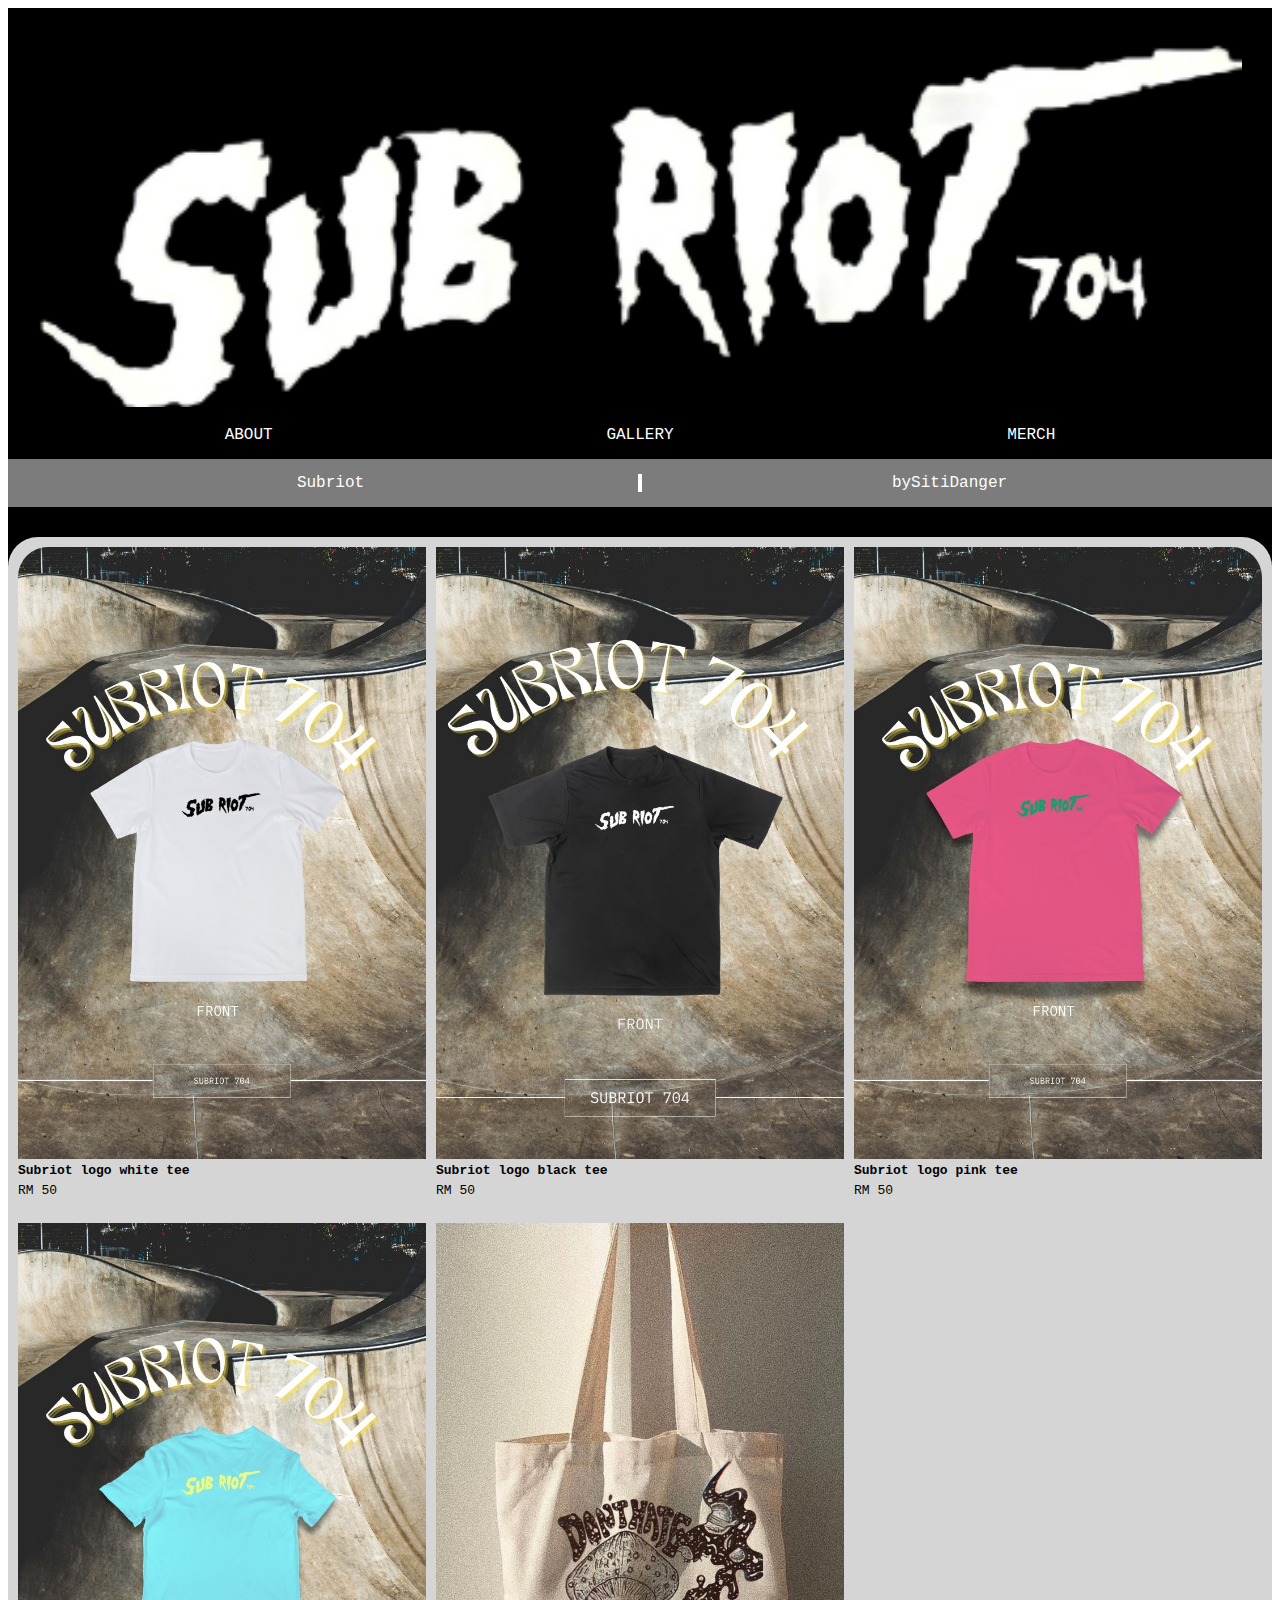
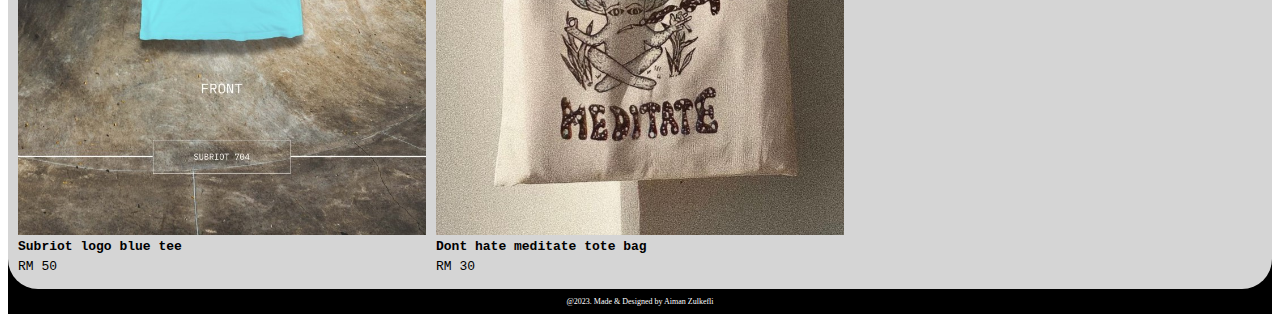
==== merch.html @ 35de899e "Merch page" ====
<!DOCTYPE html>
<html lang="en">

<head>
    <meta charset="UTF-8">
    <meta http-equiv="X-UA-Compatible" content="IE=edge">
    <meta name="viewport" content="width=device-width, initial-scale=1.0">
    <link rel="stylesheet" type="text/css" href="merch.css">
    <title>Subriot</title>
</head>

<body>
    <section>
        <header>
            <img src="media/subriot logo no bg.png" alt="subriot logo" width="100%">
            <div class="menus">
                <div class="menu">
                    <a href="index.html">About</a>
                </div>
                <div class="menu">
                    <a href="index.html">Gallery</a>
                </div>
                <div class="menu">
                    <a href="merch.html">Merch</a>
                </div>
            </div>
        </header>
        <div class="selections">
            <div class="selection">
                <a href="#">Subriot</a>
            </div>
            <div class="selection">
                <a href="#">bySitiDanger</a>
            </div>
        </div>
    
        <div class="main-section">
            <main>
                <div class="merchs">
                    <div class="merch">
                        <img src="/media/merch/whiteteezoom.jpg" alt="white tee" width="100%">
                        <div class="merch-text">
                            <h4>Subriot logo white tee</h4>
                        </div>
                        <div class="merch-price">
                            <p>RM 50</p>
                        </div>
                    </div>
                    <div class="merch">
                        <img src="/media/merch/blackteezoom.jpg" alt="black tee" width="100%">
                        <div class="merch-text">
                            <h4>Subriot logo black tee</h4>
                        </div>
                        <div class="merch-price">
                            <p>RM 50</p>
                        </div>
                    </div>
                    <div class="merch">
                        <img src="/media/merch/pinkteezoom.jpg" alt="pink tee" width="100%">
                        <div class="merch-text">
                            <h4>Subriot logo pink tee</h4>
                        </div>
                        <div class="merch-price">
                            <p>RM 50</p>
                        </div>
                    </div>
                </div>
                <div class="merchs">
                    <div class="merch">
                        <img src="/media/merch/blueteezoom.jpg" alt="blue tee" width="100%">
                        <div class="merch-text">
                            <h4>Subriot logo blue tee</h4>
                        </div>
                        <div class="merch-price">
                            <p>RM 50</p>
                        </div>
                    </div>
                    <div class="merch">
                        <img src="/media/merch/totebag bySitiDangerzoom.jpg" alt="totebag" width="100%">
                        <div class="merch-text">
                            <h4>Dont hate meditate tote bag</h4>
                        </div>
                        <div class="merch-price">
                            <p>RM 30</p>
                        </div>
                    </div>
                </div>
            </main>
        </div>
        <footer>
            <div class="footer-bottom">
                <p>
                    @2023. Made & Designed by Aiman Zulkefli
                </p>
            </div>
        </footer>
    </section>
</body>

</html>
---- merch.css ----
* {
    box-sizing: border-box;
}

section {
    width: auto;
    height: auto;
    overflow-y: scroll;
    scroll-behavior: smooth;
    background-color: rgb(0, 0, 0);
}

header {
    padding: 30px 30px 0px 30px;
}

.menus {
    display: flex;
    padding: 15px;
    font-family: 'Courier New', Courier, monospace;
    text-transform: uppercase;
}

.menu {
    flex: 1;
    text-align: center;
}

.menu a {
    color: white;
    text-decoration: none;
}

.menu a:hover {
    color: red;
    text-decoration: underline;
}

.selections {
    display: flex;
    padding: 15px;
    font-family: 'Courier New', Courier, monospace;
    background-color: rgb(124, 124, 124);
    margin-bottom: 30px;
}

.selection {
    flex: 1;
    text-align: center;
}

.selection a:hover {
    color: red;
    text-decoration: underline;
}

.selection:nth-child(1) {
    border-right: 2px solid rgb(255, 255, 255);
}

.selection:nth-child(2) {
    border-left: 2px solid rgb(255, 255, 255);
}

.selection a {
    color: white;
    text-decoration: none;
}

.main-section {
    background-color: #d5d5d5;
    border-radius: 30px;
}

.merchs {
    display: grid;
    grid-template-columns: repeat(3, 1fr);
    padding: 10px;
    gap: 10px;
    font-family: monospace;
}

.merch {
    transition: all .5s;
}

.merch img {
    min-height: fit-content;
    transition: all .5s;
}

.merch img:hover {
    transform: scale(0.9);
}

.merchs:nth-child(1) .merch:nth-child(1) img {
    border-top-left-radius: 30px;
}

.merchs:nth-child(1) .merch:nth-child(3) img {
    border-top-right-radius: 30px;
}

.merch-text h4 {
    margin: 0px;
}

.merch-price p {
    margin: 5px 0px;
}

.footer-bottom p {
    color: white;
    text-align: center;
    font-size: 8px;
}
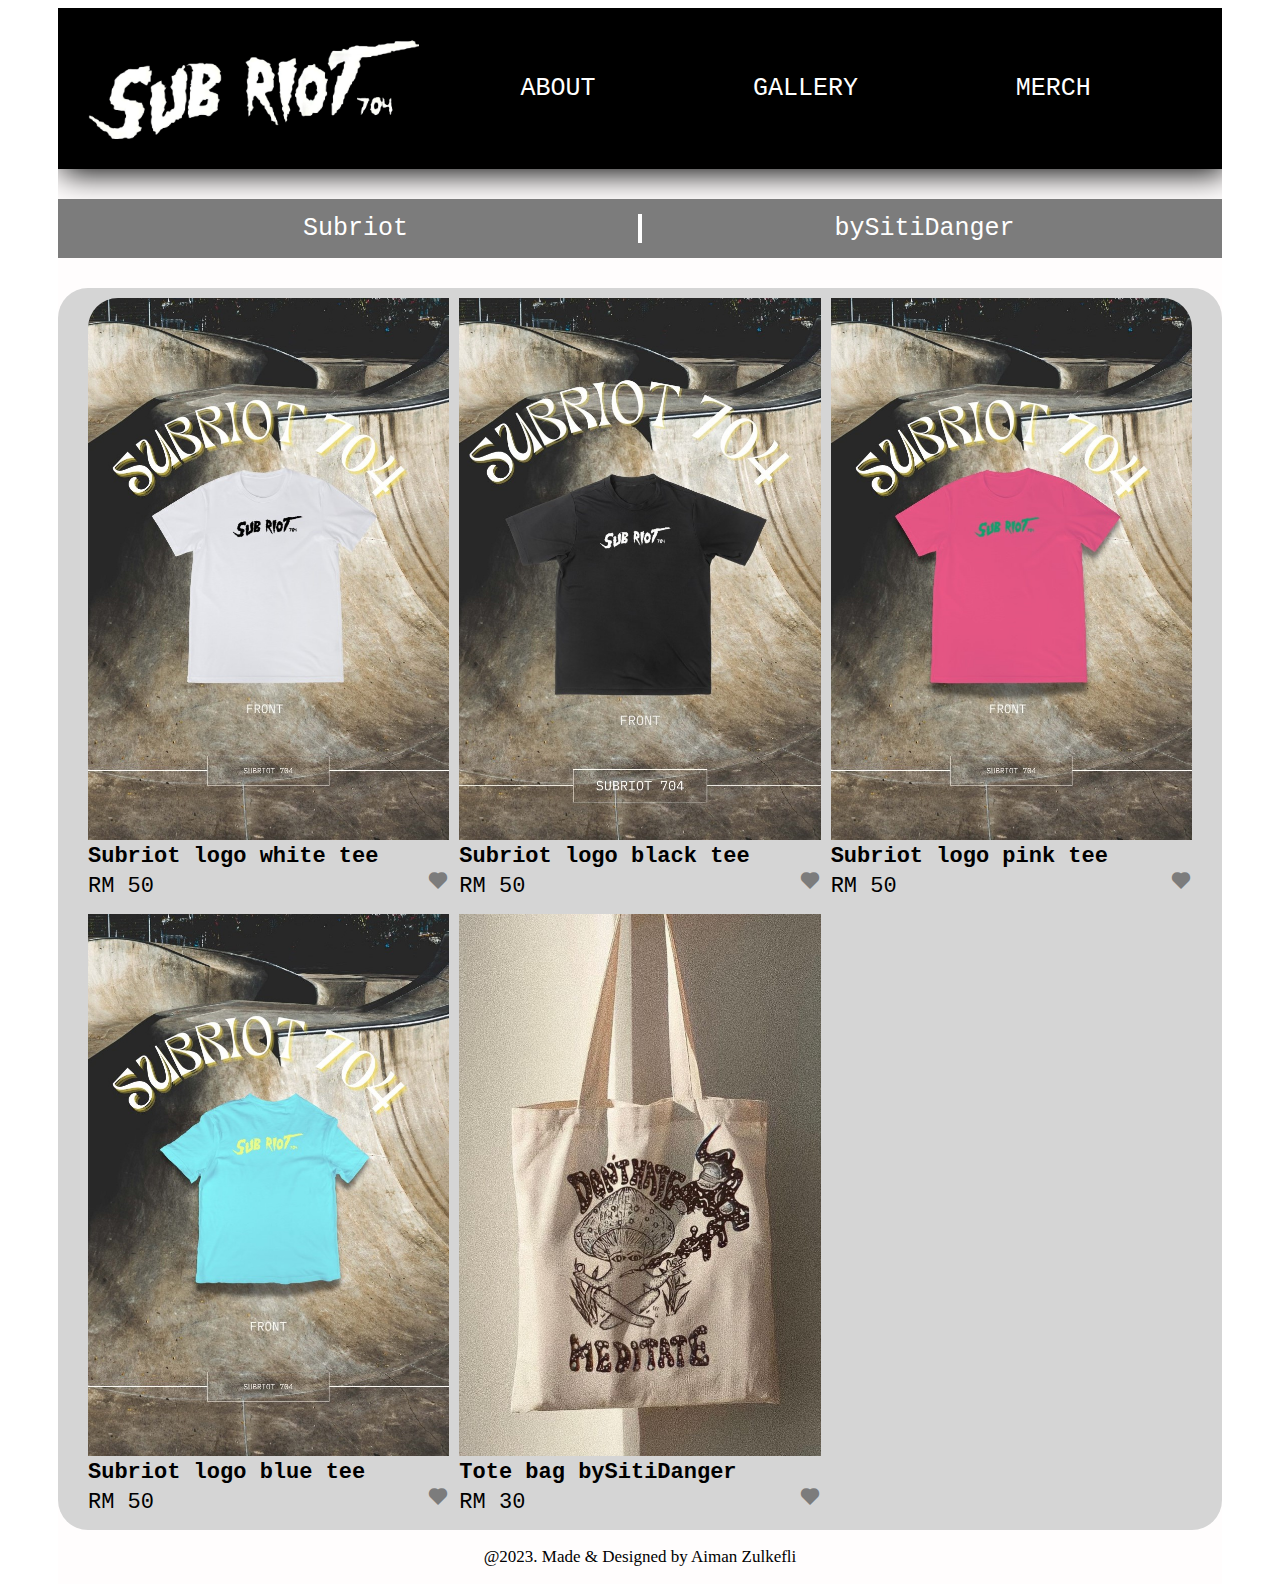
==== commit ea421bbd: "Merch page" ====
--- a/merch.html
+++ b/merch.html
@@ -5,6 +5,7 @@
     <meta charset="UTF-8">
     <meta http-equiv="X-UA-Compatible" content="IE=edge">
     <meta name="viewport" content="width=device-width, initial-scale=1.0">
+    <link href='https://unpkg.com/boxicons@2.1.4/css/boxicons.min.css' rel='stylesheet'>
     <link rel="stylesheet" type="text/css" href="merch.css">
     <title>Subriot</title>
 </head>
@@ -33,7 +34,7 @@
                 <a href="#">bySitiDanger</a>
             </div>
         </div>
-    
+
         <div class="main-section">
             <main>
                 <div class="merchs">
@@ -41,6 +42,9 @@
                         <img src="/media/merch/whiteteezoom.jpg" alt="white tee" width="100%">
                         <div class="merch-text">
                             <h4>Subriot logo white tee</h4>
+                        </div>
+                        <div class="heart-icon">
+                            <i class='bx bxs-heart'></i>
                         </div>
                         <div class="merch-price">
                             <p>RM 50</p>
@@ -51,6 +55,9 @@
                         <div class="merch-text">
                             <h4>Subriot logo black tee</h4>
                         </div>
+                        <div class="heart-icon">
+                            <i class='bx bxs-heart'></i>
+                        </div>
                         <div class="merch-price">
                             <p>RM 50</p>
                         </div>
@@ -60,16 +67,20 @@
                         <div class="merch-text">
                             <h4>Subriot logo pink tee</h4>
                         </div>
+                        <div class="heart-icon">
+                            <i class='bx bxs-heart'></i>
+                        </div>
                         <div class="merch-price">
                             <p>RM 50</p>
                         </div>
                     </div>
-                </div>
-                <div class="merchs">
                     <div class="merch">
                         <img src="/media/merch/blueteezoom.jpg" alt="blue tee" width="100%">
                         <div class="merch-text">
                             <h4>Subriot logo blue tee</h4>
+                        </div>
+                        <div class="heart-icon">
+                            <i class='bx bxs-heart'></i>
                         </div>
                         <div class="merch-price">
                             <p>RM 50</p>
@@ -78,7 +89,10 @@
                     <div class="merch">
                         <img src="/media/merch/totebag bySitiDangerzoom.jpg" alt="totebag" width="100%">
                         <div class="merch-text">
-                            <h4>Dont hate meditate tote bag</h4>
+                            <h4>Tote bag bySitiDanger</h4>
+                        </div>
+                        <div class="heart-icon">
+                            <i class='bx bxs-heart'></i>
                         </div>
                         <div class="merch-price">
                             <p>RM 30</p>
--- a/merch.css
+++ b/merch.css
@@ -74,13 +74,14 @@
 
 .merchs {
     display: grid;
-    grid-template-columns: repeat(3, 1fr);
+    grid-template-columns: repeat(2, 1fr);
     padding: 10px;
     gap: 10px;
     font-family: monospace;
 }
 
 .merch {
+    position: relative;
     transition: all .5s;
 }
 
@@ -97,12 +98,22 @@
     border-top-left-radius: 30px;
 }
 
-.merchs:nth-child(1) .merch:nth-child(3) img {
+.merchs:nth-child(1) .merch:nth-child(2) img {
     border-top-right-radius: 30px;
 }
 
 .merch-text h4 {
     margin: 0px;
+}
+
+.heart-icon {
+    position: absolute;
+    right: 0;
+    color: rgb(124, 124, 124);
+}
+
+.heart-icon:hover {
+    color: red;
 }
 
 .merch-price p {
@@ -113,4 +124,72 @@
     color: white;
     text-align: center;
     font-size: 8px;
+}
+
+@media (min-width:600px) {
+
+    .menu {
+        font-size: 25px;
+    }
+
+    .selections {
+        font-size: 25px;
+    }
+
+    h4,.heart-icon,p{
+        font-size: 22px;
+    }
+
+    .footer-bottom p{
+        font-size: 17px;
+    }
+}
+
+@media (min-width:990px){
+    section {
+        background-color: rgb(255, 253, 253);
+        margin: 0px 50px;
+    }
+
+    header {
+        display: flex;
+        padding: 30px;
+        background-color: black;
+        margin-bottom: 30px;
+        box-shadow: 4px 4px 30px rgb(0, 0, 0);
+    }
+
+    header img {
+        width: 30%;
+    }
+
+    .menus {
+        flex: 1;
+    }
+
+    .menu {
+        display: flex;
+        justify-content: center;
+        align-items: center;
+    }
+
+    .merchs {
+        display: grid;
+        grid-template-columns: repeat(3, 1fr);
+        padding: 10px 30px;
+        gap: 10px;
+        font-family: monospace;
+    }
+
+    .merchs:nth-child(1) .merch:nth-child(2) img {
+        border-top-right-radius: 0px;
+    }
+
+    .merchs:nth-child(1) .merch:nth-child(3) img {
+        border-top-right-radius: 30px;
+    }
+
+    .footer-bottom p {
+        color: rgb(0, 0, 0);
+    }
 }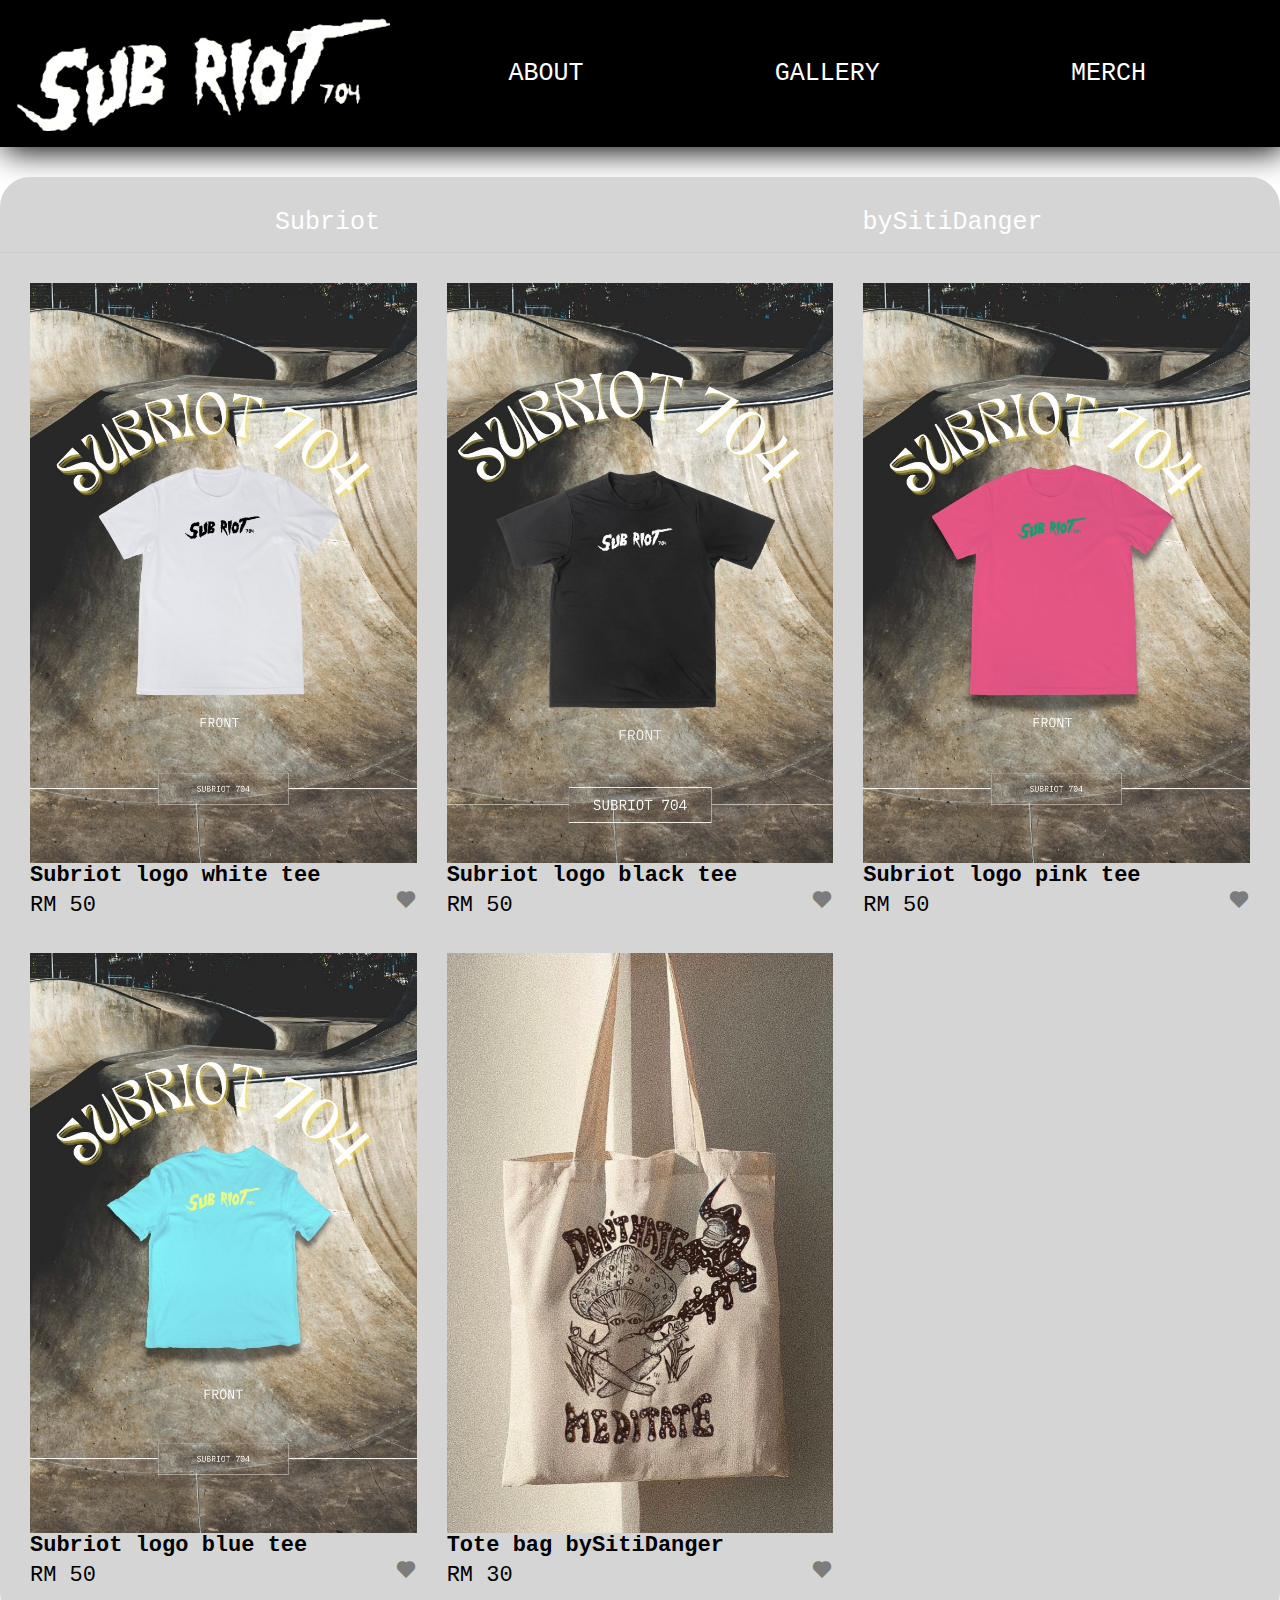
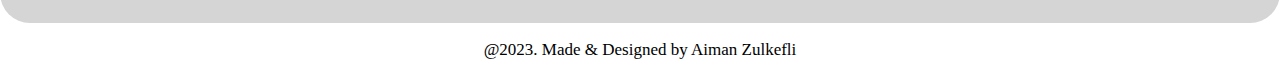
==== commit 88347d14: "merch new css" ====
--- a/merch.html
+++ b/merch.html
@@ -11,104 +11,103 @@
 </head>
 
 <body>
-    <section>
-        <header>
-            <img src="media/subriot logo no bg.png" alt="subriot logo" width="100%">
-            <div class="menus">
-                <div class="menu">
-                    <a href="index.html">About</a>
+    <header>
+        <img src="media/subriot logo no bg.png" alt="subriot logo" width="100%">
+        <div class="menus">
+            <div class="menu">
+                <a href="index.html">About</a>
+            </div>
+            <div class="menu">
+                <a href="index.html">Gallery</a>
+            </div>
+            <div class="menu">
+                <a href="merch.html">Merch</a>
+            </div>
+        </div>
+    </header>
+
+    <main>
+        <section class="selections">
+            <div class="selection" id="selection-subriot">
+                <a href="#">Subriot</a>
+            </div>
+            <div class="selection" id="selection-bySitiDanger">
+                <a href="#">bySitiDanger</a>
+            </div>
+        </section>
+
+        <section class="merchs">
+            <div class="grid">
+                <div class="merch">
+                    <img src="/media/merch/whiteteezoom.jpg" alt="white tee" width="100%">
+                    <div class="merch-text">
+                        <h4>Subriot logo white tee</h4>
+                    </div>
+                    <div class="heart-icon">
+                        <i class='bx bxs-heart'></i>
+                    </div>
+                    <div class="merch-price">
+                        <p>RM 50</p>
+                    </div>
                 </div>
-                <div class="menu">
-                    <a href="index.html">Gallery</a>
+                <div class="merch">
+                    <img src="/media/merch/blackteezoom.jpg" alt="black tee" width="100%">
+                    <div class="merch-text">
+                        <h4>Subriot logo black tee</h4>
+                    </div>
+                    <div class="heart-icon">
+                        <i class='bx bxs-heart'></i>
+                    </div>
+                    <div class="merch-price">
+                        <p>RM 50</p>
+                    </div>
                 </div>
-                <div class="menu">
-                    <a href="merch.html">Merch</a>
+                <div class="merch">
+                    <img src="/media/merch/pinkteezoom.jpg" alt="pink tee" width="100%">
+                    <div class="merch-text">
+                        <h4>Subriot logo pink tee</h4>
+                    </div>
+                    <div class="heart-icon">
+                        <i class='bx bxs-heart'></i>
+                    </div>
+                    <div class="merch-price">
+                        <p>RM 50</p>
+                    </div>
+                </div>
+                <div class="merch">
+                    <img src="/media/merch/blueteezoom.jpg" alt="blue tee" width="100%">
+                    <div class="merch-text">
+                        <h4>Subriot logo blue tee</h4>
+                    </div>
+                    <div class="heart-icon">
+                        <i class='bx bxs-heart'></i>
+                    </div>
+                    <div class="merch-price">
+                        <p>RM 50</p>
+                    </div>
+                </div>
+                <div class="merch">
+                    <img src="/media/merch/totebag bySitiDangerzoom.jpg" alt="totebag" width="100%">
+                    <div class="merch-text">
+                        <h4>Tote bag bySitiDanger</h4>
+                    </div>
+                    <div class="heart-icon">
+                        <i class='bx bxs-heart'></i>
+                    </div>
+                    <div class="merch-price">
+                        <p>RM 30</p>
+                    </div>
                 </div>
             </div>
-        </header>
-        <div class="selections">
-            <div class="selection">
-                <a href="#">Subriot</a>
-            </div>
-            <div class="selection">
-                <a href="#">bySitiDanger</a>
-            </div>
+        </section>
+    </main>
+    <footer>
+        <div class="footer-bottom">
+            <p>
+                @2023. Made & Designed by Aiman Zulkefli
+            </p>
         </div>
-
-        <div class="main-section">
-            <main>
-                <div class="merchs">
-                    <div class="merch">
-                        <img src="/media/merch/whiteteezoom.jpg" alt="white tee" width="100%">
-                        <div class="merch-text">
-                            <h4>Subriot logo white tee</h4>
-                        </div>
-                        <div class="heart-icon">
-                            <i class='bx bxs-heart'></i>
-                        </div>
-                        <div class="merch-price">
-                            <p>RM 50</p>
-                        </div>
-                    </div>
-                    <div class="merch">
-                        <img src="/media/merch/blackteezoom.jpg" alt="black tee" width="100%">
-                        <div class="merch-text">
-                            <h4>Subriot logo black tee</h4>
-                        </div>
-                        <div class="heart-icon">
-                            <i class='bx bxs-heart'></i>
-                        </div>
-                        <div class="merch-price">
-                            <p>RM 50</p>
-                        </div>
-                    </div>
-                    <div class="merch">
-                        <img src="/media/merch/pinkteezoom.jpg" alt="pink tee" width="100%">
-                        <div class="merch-text">
-                            <h4>Subriot logo pink tee</h4>
-                        </div>
-                        <div class="heart-icon">
-                            <i class='bx bxs-heart'></i>
-                        </div>
-                        <div class="merch-price">
-                            <p>RM 50</p>
-                        </div>
-                    </div>
-                    <div class="merch">
-                        <img src="/media/merch/blueteezoom.jpg" alt="blue tee" width="100%">
-                        <div class="merch-text">
-                            <h4>Subriot logo blue tee</h4>
-                        </div>
-                        <div class="heart-icon">
-                            <i class='bx bxs-heart'></i>
-                        </div>
-                        <div class="merch-price">
-                            <p>RM 50</p>
-                        </div>
-                    </div>
-                    <div class="merch">
-                        <img src="/media/merch/totebag bySitiDangerzoom.jpg" alt="totebag" width="100%">
-                        <div class="merch-text">
-                            <h4>Tote bag bySitiDanger</h4>
-                        </div>
-                        <div class="heart-icon">
-                            <i class='bx bxs-heart'></i>
-                        </div>
-                        <div class="merch-price">
-                            <p>RM 30</p>
-                        </div>
-                    </div>
-                </div>
-            </main>
-        </div>
-        <footer>
-            <div class="footer-bottom">
-                <p>
-                    @2023. Made & Designed by Aiman Zulkefli
-                </p>
-            </div>
-        </footer>
-    </section>
+    </footer>
 </body>
 
 </html>--- a/merch.css
+++ b/merch.css
@@ -1,13 +1,17 @@
 * {
     box-sizing: border-box;
+}
+
+body {
+    max-width: 1500px;
+    margin: 0 auto;
+    background-color: rgb(0, 0, 0);
 }
 
 section {
     width: auto;
     height: auto;
-    overflow-y: scroll;
     scroll-behavior: smooth;
-    background-color: rgb(0, 0, 0);
 }
 
 header {
@@ -36,46 +40,47 @@
     text-decoration: underline;
 }
 
+main {
+    background-color: #d5d5d5;
+    border-radius: 30px;
+    padding: 30px 0px;
+    font-family: 'Courier New', Courier, monospace;
+}
+
 .selections {
     display: flex;
-    padding: 15px;
+    padding: 0px 15px 15px 15px;
     font-family: 'Courier New', Courier, monospace;
-    background-color: rgb(124, 124, 124);
+    justify-content: center;
+    border-bottom: 1px solid #ccc;
     margin-bottom: 30px;
 }
 
 .selection {
-    flex: 1;
+    border: 1px solid transparent;
+    border-bottom: none;
     text-align: center;
+    width: 50%;
+    box-sizing: border-box;
 }
 
 .selection a:hover {
     color: red;
     text-decoration: underline;
-}
-
-.selection:nth-child(1) {
-    border-right: 2px solid rgb(255, 255, 255);
-}
-
-.selection:nth-child(2) {
-    border-left: 2px solid rgb(255, 255, 255);
+    background-color: #ffcccc;
+    border-radius: 30px;
+    box-shadow: 10px 5px 10px rgba(0, 0, 0, 0.5);
 }
 
 .selection a {
-    color: white;
+    color: rgb(255, 255, 255);
     text-decoration: none;
 }
 
-.main-section {
-    background-color: #d5d5d5;
-    border-radius: 30px;
-}
-
-.merchs {
+.grid {
     display: grid;
     grid-template-columns: repeat(2, 1fr);
-    padding: 10px;
+    padding: 0px 10px;
     gap: 10px;
     font-family: monospace;
 }
@@ -86,20 +91,13 @@
 }
 
 .merch img {
-    min-height: fit-content;
-    transition: all .5s;
+    display: block;
+    width: 100%;
+    height: auto;
 }
 
 .merch img:hover {
     transform: scale(0.9);
-}
-
-.merchs:nth-child(1) .merch:nth-child(1) img {
-    border-top-left-radius: 30px;
-}
-
-.merchs:nth-child(1) .merch:nth-child(2) img {
-    border-top-right-radius: 30px;
 }
 
 .merch-text h4 {
@@ -136,24 +134,27 @@
         font-size: 25px;
     }
 
-    h4,.heart-icon,p{
+    h4,
+    .heart-icon,
+    p {
         font-size: 22px;
     }
 
-    .footer-bottom p{
+    .footer-bottom p {
         font-size: 17px;
     }
 }
 
-@media (min-width:990px){
-    section {
-        background-color: rgb(255, 253, 253);
-        margin: 0px 50px;
+@media (min-width:990px) {
+    body {
+        background-color: rgb(255, 255, 255);
     }
 
     header {
         display: flex;
-        padding: 30px;
+        justify-content: space-between;
+        align-items: center;
+        padding: 1rem;
         background-color: black;
         margin-bottom: 30px;
         box-shadow: 4px 4px 30px rgb(0, 0, 0);
@@ -173,23 +174,21 @@
         align-items: center;
     }
 
-    .merchs {
+    .grid {
         display: grid;
         grid-template-columns: repeat(3, 1fr);
-        padding: 10px 30px;
-        gap: 10px;
+        padding: 0px 30px;
+        gap: 30px;
         font-family: monospace;
-    }
-
-    .merchs:nth-child(1) .merch:nth-child(2) img {
-        border-top-right-radius: 0px;
-    }
-
-    .merchs:nth-child(1) .merch:nth-child(3) img {
-        border-top-right-radius: 30px;
     }
 
     .footer-bottom p {
         color: rgb(0, 0, 0);
     }
+}
+
+@media (max-width: 480px) {
+    .menus {
+        padding: 10px;
+    }
 }